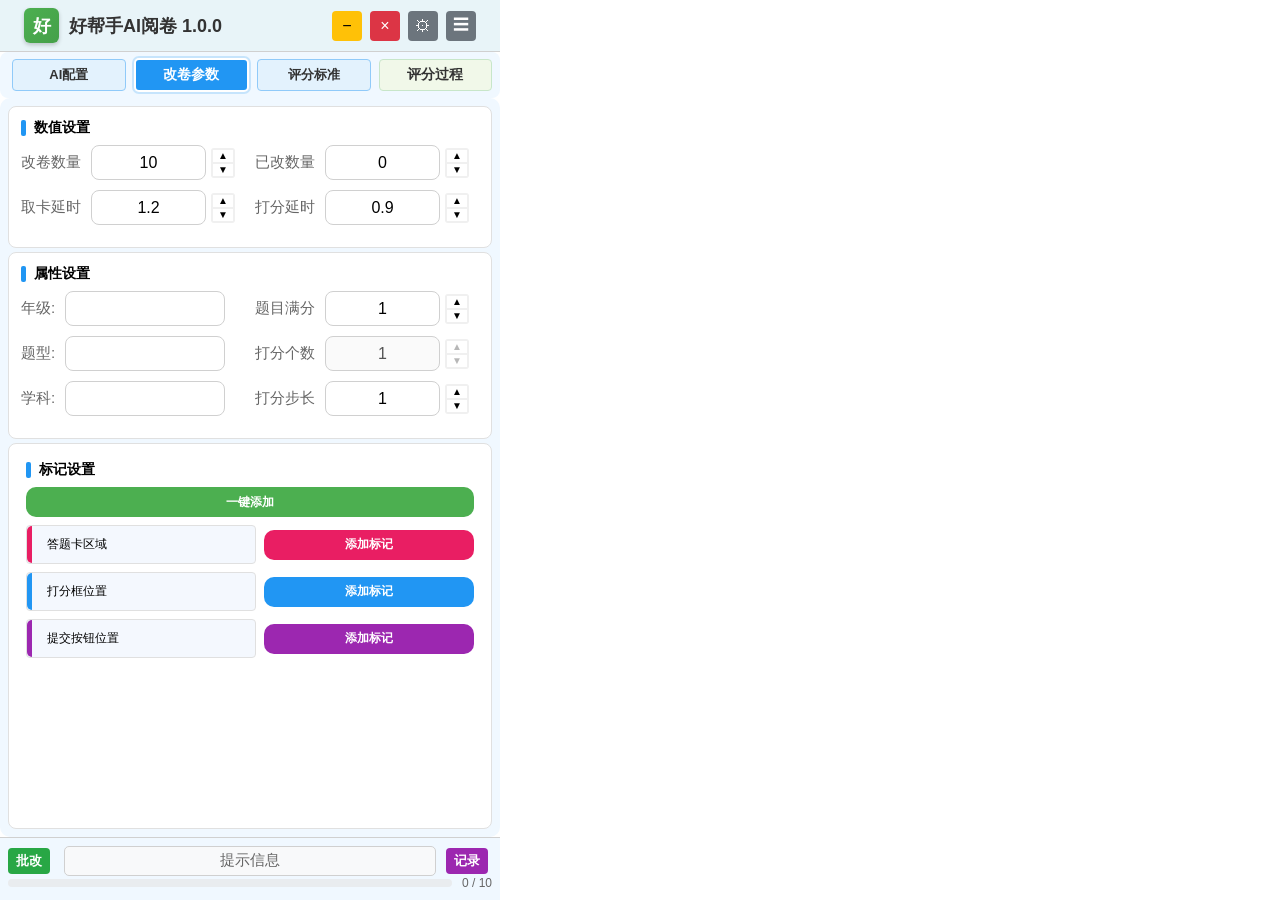
==== index.html @ 3ae10d27 "refactor: AI配置页极简化，视觉直评内置直接用服务商识图模型" ====
<!DOCTYPE html>
<html lang="zh-CN">
<head>
    <meta charset="UTF-8">
    <meta name="viewport" content="width=device-width, initial-scale=1.0">
    <title>好帮手AI阅卷 1.0.0</title>
    <link rel="stylesheet" href="css/style.css">
</head>
<body>
    <div class="container">
        <div class="header">
            <div class="title">
                <div class="logo">好</div>
                <span>好帮手AI阅卷 1.0.0</span>
            </div>
            <div class="window-controls">
                <button class="window-btn minimize">−</button>
                <button class="window-btn close">×</button>
                <button class="window-btn settings">⚙</button>
                <button class="window-btn menu">☰</button>
            </div>
        </div>
        
        <div class="tabs">
            <button class="tab">AI配置</button>
            <button class="tab active">改卷参数</button>
            <button class="tab">评分标准</button>
            <button class="tab">评分过程</button>
        </div>
        
        <div class="content">
            <!-- AI配置页面 -->
            <div id="ai-config-tab" class="tab-content">
                <!-- 网络评分模型 -->
                <div class="model-params-section network-model-section">
                    <div class="model-params-header">
                        <h3>网络评分模型</h3>
                    </div>
                    
                    <!-- 顶部提醒：视觉直评内置，需选用可识图的大模型 -->
                    <div class="vision-tip-bar">⚠️ 请选用可识图的大模型（如智谱 glm-4v-flash、豆包 vision 系列），
                        系统将直接对截图作答进行识别+评分（视觉直评）</div>
                    
                    <!-- 深度分析内容 -->
                    <div id="network-depth-analysis-content" class="params-content active">
                        <div class="service-provider-container">
                            <div class="service-provider-section">
                                <div class="service-provider-select">
                                    <label>选择服务商</label>
                                    <select class="provider-select">
                                        <option value="doubao">字节豆包</option>
                                        <option value="deepseek">深度求索</option>
                                        <option value="zhipu">智谱AI</option>
                                    </select>
                                </div>
                                <div class="api-key-url">
                                    <label>当前服务商 API Key 申请地址</label>
                                    <a href="https://console.volcengine.com/" target="_blank" class="api-url-link">https://console.volcengine.com/</a>
                                </div>
                            </div>
                        </div>
                        
                        <div class="doubao-config-section provider-config" data-provider="doubao">
                            <h4>字节豆包配置</h4>
                            <div class="config-item">
                                <label for="api-key-doubao">API Key:</label>
                                <div class="api-key-input">
                                    <input type="password" id="api-key-doubao" placeholder="请输入API Key">
                                    <button class="eye-btn">👁️</button>
                                </div>
                            </div>
                            <div class="config-item">
                                <label for="model-name-doubao">模型名称:</label>
                                <input type="text" id="model-name-doubao" class="model-select"
                                       list="doubao-model-list" autocomplete="off"
                                       placeholder="输入或选择模型名 / endpoint ID">
                                <datalist id="doubao-model-list">
                                    <option value="doubao-seed-1-6-flash-250715">
                                    <option value="doubao-1.5-vision-lite-250315">
                                    <option value="doubao-1.5-vision-pro-250328">
                                    <option value="doubao-seed-2-0-pro-260215">
                                </datalist>
                            </div>
                        </div>

                        <div class="deepseek-config-section provider-config" data-provider="deepseek" style="display: none;">
                            <h4>深度求索配置</h4>
                            <div class="config-item">
                                <label for="api-key-deepseek">API Key:</label>
                                <div class="api-key-input">
                                    <input type="password" id="api-key-deepseek" placeholder="请输入API Key">
                                    <button class="eye-btn">👁️</button>
                                </div>
                            </div>
                            <div class="config-item">
                                <label for="model-name-deepseek">模型名称:</label>
                                <input type="text" id="model-name-deepseek" class="model-select"
                                       list="deepseek-model-list" autocomplete="off"
                                       placeholder="输入或选择模型名">
                                <datalist id="deepseek-model-list">
                                    <option value="deepseek-v4-flash">
                                    <option value="deepseek-chat">
                                    <option value="deepseek-v4-pro">
                                </datalist>
                            </div>
                        </div>

                        <div class="zhipu-config-section provider-config" data-provider="zhipu" style="display: none;">
                            <h4>智谱AI配置</h4>
                            <div class="config-item">
                                <label for="api-key-zhipu">API Key:</label>
                                <div class="api-key-input">
                                    <input type="password" id="api-key-zhipu" placeholder="请输入API Key">
                                    <button class="eye-btn">👁️</button>
                                </div>
                            </div>
                            <div class="config-item">
                                <label for="model-name-zhipu">模型名称:</label>
                                <input type="text" id="model-name-zhipu" class="model-select"
                                       list="zhipu-model-list" autocomplete="off"
                                       placeholder="输入或选择模型名">
                                <datalist id="zhipu-model-list">
                                    <option value="glm-4v-flash">
                                    <option value="glm-4v-plus">
                                </datalist>
                            </div>
                        </div>
                        
                        <div class="preset-buttons">
                            <button class="save-preset-btn">保存预设</button>
                            <button class="preset-list-btn">预设列表</button>
                        </div>
                        <div class="preset-overlay" id="preset-overlay">
                            <div class="preset-panel">
                                <div class="preset-panel-header">
                                    <span>已保存的预设</span>
                                    <button class="preset-panel-close" id="preset-panel-close">×</button>
                                </div>
                                <div class="preset-panel-list" id="preset-panel-list"></div>
                            </div>
                        </div>
                    </div>
                </div>
            </div>
            
            <!-- 改卷参数页面 -->
            <div id="marking-params-tab" class="tab-content active">
                <div class="section">
                    <div class="section-title">数值设置</div>
                    <div class="setting-group">
                        <div class="setting-item">
                            <div class="setting-label">改卷数量</div>
                            <div class="setting-input">
                                <input type="text" value="10">
                                <div class="arrow-buttons">
                                    <button class="arrow-btn">▲</button>
                                    <button class="arrow-btn">▼</button>
                                </div>
                            </div>
                        </div>
                        <div class="setting-item">
                            <div class="setting-label">已改数量</div>
                            <div class="setting-input">
                                <input type="text" value="0">
                                <div class="arrow-buttons">
                                    <button class="arrow-btn">▲</button>
                                    <button class="arrow-btn">▼</button>
                                </div>
                            </div>
                        </div>
                    </div>
                    <div class="setting-group">
                        <div class="setting-item">
                            <div class="setting-label">取卡延时</div>
                            <div class="setting-input">
                                <input type="text" value="1.2">
                                <div class="arrow-buttons">
                                    <button class="arrow-btn">▲</button>
                                    <button class="arrow-btn">▼</button>
                                </div>
                            </div>
                        </div>
                        <div class="setting-item">
                            <div class="setting-label">打分延时</div>
                            <div class="setting-input">
                                <input type="text" value="0.9">
                                <div class="arrow-buttons">
                                    <button class="arrow-btn">▲</button>
                                    <button class="arrow-btn">▼</button>
                                </div>
                            </div>
                        </div>
                    </div>
                </div>
                
                <div class="section">
                    <div class="section-title">属性设置</div>
                    <div class="setting-group">
                        <div class="setting-item">
                            <div class="setting-label">年级:</div>
                            <div class="setting-input">
                                <input type="text" style="width: 160px;">
                            </div>
                        </div>
                        <div class="setting-item">
                            <div class="setting-label">题目满分</div>
                            <div class="setting-input">
                                <input type="text" value="1">
                                <div class="arrow-buttons">
                                    <button class="arrow-btn">▲</button>
                                    <button class="arrow-btn">▼</button>
                                </div>
                            </div>
                        </div>
                    </div>
                    <div class="setting-group">
                        <div class="setting-item">
                            <div class="setting-label">题型:</div>
                            <div class="setting-input">
                                <input type="text" style="width: 160px;">
                            </div>
                        </div>
                        <div class="setting-item">
                            <div class="setting-label">打分个数</div>
                            <div class="setting-input">
                                <input type="text" value="1" readonly disabled>
                                <div class="arrow-buttons">
                                    <button class="arrow-btn" disabled>▲</button>
                                    <button class="arrow-btn" disabled>▼</button>
                                </div>
                            </div>
                        </div>
                    </div>
                    <div class="setting-group">
                        <div class="setting-item">
                            <div class="setting-label">学科:</div>
                            <div class="setting-input">
                                <input type="text" style="width: 160px;">
                            </div>
                        </div>
                        <div class="setting-item">
                            <div class="setting-label">打分步长</div>
                            <div class="setting-input">
                                <input type="text" value="1">
                                <div class="arrow-buttons">
                                    <button class="arrow-btn">▲</button>
                                    <button class="arrow-btn">▼</button>
                                </div>
                            </div>
                        </div>
                    </div>
                </div>
                
                <div class="section">
                    <div class="marking-section">
                        <div class="section-title">标记设置</div>
                        <div class="marking-control">
                            <button class="marking-btn one-click-add">一键添加</button>
                        </div>
                        <div class="marking-items">
                            <div class="marking-item">
                                <div class="marking-label">答题卡区域</div>
                                <button class="marking-btn add-mark card-area">添加标记</button>
                            </div>
                            <div class="marking-item">
                                <div class="marking-label">打分框位置</div>
                                <button class="marking-btn add-mark score-area">添加标记</button>
                            </div>
                            <div class="marking-item">
                                <div class="marking-label">提交按钮位置</div>
                                <button class="marking-btn add-mark submit-area">添加标记</button>
                            </div>
                        </div>
                    </div>
                </div>
            </div>
            
            <!-- 评分标准页面 -->
            <div id="scoring-standard-tab" class="tab-content">
                <div class="editor-container">
                    <div class="editor-toolbar">
                        <button class="toolbar-btn clear-btn" title="清空本子页全部文本">
                            <span class="btn-icon">🗑️</span>
                        </button>
                        <button class="toolbar-btn copy-btn" title="复制本子页全部文本">
                            <span class="btn-icon">📋</span>
                        </button>
                        <div class="page-controls">
                            <button class="toolbar-btn prev-page" title="上一页预设">
                                <span class="btn-icon">◀</span>
                            </button>
                            <span class="page-number">1</span>
                            <button class="toolbar-btn next-page" title="下一页预设">
                                <span class="btn-icon">▶</span>
                            </button>
                        </div>
                        <div class="font-controls">
                            <button class="toolbar-btn decrease-font" title="缩小字号">
                                <span class="btn-icon">−</span>
                            </button>
                            <button class="toolbar-btn increase-font" title="放大字号">
                                <span class="btn-icon">+</span>
                            </button>
                        </div>
                        <div class="format-controls">
                            <button class="toolbar-btn format-btn text-format active" title="显示纯文本">
                                文本格式
                            </button>
                            <button class="toolbar-btn format-btn formula-format" title="可渲染显示公式">
                                融合格式
                            </button>
                        </div>
                    </div>
                    <div id="scoring-editor" class="editor-content" contenteditable="true">
                        <!-- 编辑区域 -->
                    </div>
                    <div class="editor-bottom">
                        <div class="content-tabs">
                            <button class="content-tab active" data-tab="material">题目材料</button>
                            <button class="content-tab" data-tab="answer">参考答案</button>
                            <button class="content-tab" data-tab="example">评价示例</button>
                            <button class="content-tab" data-tab="requirement">评分要求</button>
                        </div>
                        <div class="image-btn-container">
                            <button class="add-image-btn">📷 添加图片</button>
                            <input type="file" id="image-upload" accept="image/*" style="display: none;">
                        </div>
                    </div>
                </div>
            </div>
            
            <!-- 评分过程页面 -->
            <div id="scoring-process-tab" class="tab-content">
                <div class="process-panel">
                    <div class="process-header">
                        <div class="process-title">评分过程</div>
                        <div id="grading-elapsed" class="process-elapsed">未开始</div>
                    </div>
                    <div id="grading-status-line" class="status-line"></div>
                    <div id="grading-stream-content" class="stream-output"></div>
                    <div id="grading-result" class="process-result">
                        <div class="result-empty-tip">点击"批改"后评分结果将显示在此处</div>
                    </div>
                </div>
            </div>
        </div>
        
        <div class="footer">
            <div class="footer-top">
                <button class="action-btn correct" id="correct-btn">批改</button>
                <div class="debug-info">
                    <input type="text" value="提示信息" readonly>
                </div>
                <button class="action-btn record">记录</button>
            </div>
            <div class="footer-bottom">
                <div class="progress-bar">
                    <div class="progress-fill"></div>
                </div>
                <div class="progress-text">0 / 10</div>
            </div>
        </div>
    </div>

    <!-- HTML 标记框 (body 直接子元素，避免被 container flex/overflow 裁剪) -->
    <div id="marker-card" class="html-marker" data-mtype="card">
        <button class="html-marker-close">×</button>
    </div>
    <div id="marker-score" class="html-marker" data-mtype="score">
        <button class="html-marker-close">×</button>
    </div>
    <div id="marker-submit" class="html-marker" data-mtype="submit">
        <button class="html-marker-close">×</button>
    </div>

    <script src="js/main.js"></script>
</body>
</html>
---- css/style.css ----
* {
            margin: 0;
            padding: 0;
            box-sizing: border-box;
        }
        
        html, body {
            font-family: 'Microsoft YaHei', sans-serif;
            background-color: #fff;
            overflow: hidden;
            height: 100vh;
            margin: 0;
        }

        .container {
            width: 500px;
            height: 100vh;
            background-color: white;
            border: none;
            border-radius: 0;
            display: flex;
            flex-direction: column;
            flex-shrink: 0;
        }
        
        
        
        .header {
            background-color: #e8f4f8;
            padding: 0 24px;
            display: flex;
            justify-content: space-between;
            align-items: center;
            border-bottom: 1px solid #d0d0d0;
            height: 52px;
            margin: 0;
            cursor: move;
            flex-shrink: 0;
            user-select: none;
            -webkit-user-select: none;
        }
        
        .title {
            font-size: 18px;
            font-weight: bold;
            color: #333;
            display: flex;
            align-items: center;
        }
        
        .logo {
            width: 35px;
            height: 35px;
            margin-right: 10px;
            border-radius: 6px;
            display: flex;
            align-items: center;
            justify-content: center;
            background: linear-gradient(135deg, #4CAF50, #45a049);
            color: white;
            font-size: 18px;
            font-weight: bold;
            box-shadow: 0 2px 4px rgba(0,0,0,0.2);
        }
        
        .title img {
            margin-right: 5px;
        }
        
        .window-controls {
            display: flex;
            gap: 8px;
        }
        
        .window-btn {
            width: 30px;
            height: 30px;
            border: none;
            border-radius: 4px;
            cursor: pointer;
            font-size: 16px;
            display: flex;
            align-items: center;
            justify-content: center;
            transition: all 0.3s ease;
            -webkit-app-region: no-drag;
        }
        
        .window-btn:hover {
            transform: scale(1.05);
            box-shadow: 0 2px 4px rgba(0,0,0,0.2);
        }
        
        .minimize {
            background-color: #ffc107;
        }
        
        .close {
            background-color: #dc3545;
            color: white;
        }
        
        .settings {
            background-color: #6c757d;
            color: white;
        }
        
        .menu {
            background-color: #6c757d;
            color: white;
        }
        
        .tabs {
            display: flex;
            background-color: #f0f8ff;
            border-radius: 8px;
            padding: 8px;
            margin: 0;
            height: 46px;
            align-items: center;
            justify-content: space-between;
            -webkit-app-region: no-drag;
            flex-shrink: 0;
        }
        
        .tab {
            padding: 6px 12px;
            cursor: pointer;
            border: 1px solid #90caf9;
            background: #e3f2fd;
            font-size: 13px;
            font-weight: bold;
            color: #333;
            border-radius: 4px;
            transition: all 0.3s ease;
            white-space: nowrap;
            flex: 1;
            text-align: center;
            margin: 0 4px;
        }
        
        .tab:hover {
            background-color: rgba(33, 150, 243, 0.1);
            color: #444;
            font-size: 15px;
            font-weight: bold;
        }
        
        .tab.active {
            background-color: #2196f3;
            color: white;
            border-radius: 5px;
            border: 2px solid #ffffff;
            box-shadow: 0 0 0 2px rgba(100, 181, 246, 0.3);
            font-size: 14px;
            font-weight: bold;
        }
        
        /* 评分过程tab的特殊样式 */
        .tab:last-child {
            background-color: #f1f8e9;
            color: #333;
            border: 1px solid #c8e6c9;
            font-size: 14px;
            font-weight: bold;
            margin-right: 0;
        }
        
        .tab:last-child:hover {
            background-color: #e8f5e8;
            color: #444;
            font-size: 15px;
            font-weight: bold;
        }
        
        .tab:last-child.active {
            background-color: #f1f8e9;
            color: #0d47a1;
            border: 2px solid #66bb6a;
            box-shadow: 0 0 0 2px rgba(102, 187, 106, 0.4);
            font-size: 14px;
            font-weight: bold;
        }
        
        /* 评分标准页面样式 */
        .editor-container {
            background-color: #f8f9fa;
            border-radius: 10px;
            border: 1px solid #e0e0e0;
            overflow: hidden;
            min-height: 540px;
            display: flex;
            flex-direction: column;
        }
        
        .editor-toolbar {
            display: flex;
            align-items: center;
            padding: 6px;
            background-color: #f8f9fa;
            border-bottom: 1px solid #e0e0e0;
            gap: 8px;
        }

        .toolbar-btn {
            padding: 4px 8px;
            border: 1px solid #d0d0d0;
            border-radius: 4px;
            background-color: white;
            cursor: pointer;
            font-size: 12px;
            transition: all 0.3s ease;
            min-width: 28px;
            text-align: center;
        }
        
        .toolbar-btn:hover {
            background-color: #e3f2fd;
            border-color: #2196f3;
        }
        
        .toolbar-btn.active {
            background-color: #2196f3;
            color: white;
            border-color: #2196f3;
        }
        
        .btn-icon {
            font-size: 12px;
        }
        
        .page-controls {
            display: flex;
            align-items: center;
            gap: 8px;
        }

        .page-number {
            padding: 4px 8px;
            font-weight: bold;
            font-size: 12px;
        }

        .font-controls {
            display: flex;
            align-items: center;
            gap: 8px;
        }

        .format-controls {
            display: flex;
            align-items: center;
            gap: 8px;
            margin-left: auto;
        }
        
        .format-btn {
            padding: 4px 8px;
            font-size: 12px;
        }
        
        .editor-content {
            flex: 1;
            padding: 5px;
            border-bottom: 1px solid #e0e0e0;
            font-size: 16px;
            min-height: 300px;
            outline: none;
            overflow-y: auto;
            max-height: 400px;
            scrollbar-width: thin;
            scrollbar-color: #c0c0c0 #f0f0f0;
        }
        
        /* 自定义滚动条样式 */
        .editor-content::-webkit-scrollbar {
            width: 8px;
        }
        
        .editor-content::-webkit-scrollbar-track {
            background: #f0f0f0;
            border-radius: 4px;
        }
        
        .editor-content::-webkit-scrollbar-thumb {
            background: #c0c0c0;
            border-radius: 4px;
        }
        
        .editor-content::-webkit-scrollbar-thumb:hover {
            background: #a0a0a0;
        }
        
        .editor-bottom {
            padding: 10px;
            background-color: #f8f9fa;
        }

        .image-btn-container {
            margin-top: 10px;
            display: flex;
            justify-content: flex-start;
            align-items: center;
            gap: 10px;
        }

        .add-image-btn {
            padding: 6px 12px;
            border: 1px solid #2196f3;
            border-radius: 5px;
            background-color: #2196f3;
            color: white;
            cursor: pointer;
            font-size: 12px;
            font-weight: bold;
            transition: all 0.3s ease;
            width: auto;
            min-width: 100px;
        }
        
        .content-tabs {
            display: flex;
            gap: 0;
        }

        .content-tab {
            flex: 1;
            padding: 8px 15px;
            border: 1px solid #d0d0d0;
            border-radius: 0;
            background-color: white;
            cursor: pointer;
            font-size: 14px;
            transition: all 0.3s ease;
            text-align: center;
        }

        .content-tab:first-child {
            border-radius: 5px 0 0 5px;
        }

        .content-tab:last-child {
            border-radius: 0 5px 5px 0;
        }
        
        .content-tab:hover {
            background-color: #e3f2fd;
            border-color: #2196f3;
        }
        
        .content-tab.active {
            background-color: #1976D2;
            color: white;
            border-color: #1976D2;
            font-weight: bold;
        }
        
        .add-image-btn:hover {
            background-color: #1976D2;
            transform: translateY(-1px);
            box-shadow: 0 2px 8px rgba(33, 150, 243, 0.3);
        }
        
        /* 图片预览样式 */
        .editor-content img {
            max-width: 100%;
            max-height: 300px;
            margin: 10px 0;
            border-radius: 5px;
            box-shadow: 0 2px 4px rgba(0,0,0,0.1);
            transition: all 0.3s ease;
        }
        
        .editor-content img:hover {
            transform: scale(1.02);
            box-shadow: 0 4px 8px rgba(0,0,0,0.2);
        }
        
        /* 图片容器样式 */
        .image-container {
            position: relative;
            display: inline-block;
            margin: 10px;
        }
        
        .image-delete-btn {
            position: absolute;
            top: -5px;
            right: -5px;
            background: #ff4444;
            color: white;
            border: none;
            border-radius: 50%;
            width: 20px;
            height: 20px;
            cursor: pointer;
            font-size: 12px;
            font-weight: bold;
            display: none;
            transition: all 0.3s ease;
        }
        
        .image-container:hover .image-delete-btn {
            display: block;
        }
        
        .image-delete-btn:hover {
            background: #cc0000;
            transform: scale(1.1);
        }
        
        .content {
            padding: 8px;
            flex: 1;
            background-color: #f0f8ff;
            border-radius: 10px;
            margin: 0;
            display: flex;
            -webkit-app-region: no-drag;
            flex-direction: column;
        }
        
        .section {
            margin-bottom: 4px;
            width: 100%;
            box-sizing: border-box;
            background-color: #ffffff;
            border-radius: 8px;
            padding: 12px;
            border: 1px solid #e0e0e0;
        }
        
        .section:last-child {
            margin-bottom: 0;
            flex: 1;
        }
        
        .section-title {
            font-size: 14px;
            font-weight: bold;
            margin-bottom: 8px;
            display: flex;
            align-items: center;
        }
        
        .section-title::before {
            content: '';
            width: 5px;
            height: 16px;
            background-color: #2196f3;
            margin-right: 8px;
            border-radius: 2px;
        }
        
        .setting-group {
            display: grid;
            grid-template-columns: 1fr 1fr;
            gap: 10px;
            margin-bottom: 10px;
        }
        
        .setting-item {
            display: flex;
            align-items: center;
        }
        
        .setting-label {
            font-size: 15px;
            margin-right: 10px;
            color: #666;
            white-space: nowrap;
        }
        
        .setting-input {
            display: flex;
            align-items: center;
            flex: 1;
        }
        
        .setting-input input {
            width: 115px;
            height: 35px;
            padding: 5px;
            border: 1px solid #d0d0d0;
            border-radius: 8px;
            font-size: 16px;
            text-align: center;
            transition: all 0.3s ease;
        }
        
        .setting-input input:hover {
            transform: scale(1.05);
            box-shadow: 0 2px 8px rgba(0,0,0,0.15);
            border-color: #2196f3;
        }
        
        .arrow-buttons {
            display: flex;
            flex-direction: column;
            margin-left: 5px;
            background-color: #f0f0f0;
            border-radius: 3px;
            padding: 2px;
        }
        
        .arrow-btn {
            width: 20px;
            height: 12px;
            border: none;
            background-color: white;
            cursor: pointer;
            display: flex;
            align-items: center;
            justify-content: center;
            font-size: 10px;
            margin-bottom: 2px;
        }
        
        .arrow-btn:last-child {
            margin-bottom: 0;
        }
        
        .marking-section {
            padding: 5px;
            width: 100%;
            box-sizing: border-box;
            flex: 1;
        }
        
        .marking-control {
            margin-bottom: 8px;
        }
        
        .marking-items {
            display: flex;
            flex-direction: column;
            gap: 8px;
            flex: 1;
        }
        
        .marking-item {
            display: flex;
            align-items: center;
            gap: 8px;
            flex: 1;
        }
        
        .marking-label {
            flex: 1;
            padding: 10px 10px 10px 20px;
            border: 1px solid #e0e0e0;
            border-radius: 4px;
            font-size: 12px;
            background-color: rgba(233, 241, 254, 0.5);
            transition: all 0.3s ease;
            position: relative;
        }
        
        .marking-label::before {
            content: '';
            position: absolute;
            left: 0;
            top: 0;
            bottom: 0;
            width: 5px;
            border-radius: 5px 0 0 5px;
        }
        
        .marking-item:nth-child(1) .marking-label::before {
            background-color: #e91e63;
        }
        
        .marking-item:nth-child(2) .marking-label::before {
            background-color: #2196f3;
        }
        
        .marking-item:nth-child(3) .marking-label::before {
            background-color: #9c27b0;
        }
        
        .marking-btn {
            flex: 1;
            padding: 6px;
            border: none;
            border-radius: 10px;
            font-size: 12px;
            font-weight: bold;
            cursor: pointer;
            transition: all 0.3s ease;
            color: white;
            text-align: center;
            min-height: 30px;
        }
        
        .marking-btn:hover {
            background-color: #e3f2fd;
            color: #000;
            font-weight: bold;
            font-size: 16px;
            transform: translateY(-2px);
            box-shadow: 0 4px 8px rgba(0,0,0,0.15);
        }
        
        .marking-label.marked {
            border-color: transparent;
        }

        .tab-content {
            display: none;
        }

        .tab-content.active {
            display: flex;
            flex-direction: column;
            height: 100%;
        }

        .model-select {
            padding: 8px 10px;
            border: 1px solid #d0d0d0;
            border-radius: 5px;
            font-size: 16px;
            flex: 1;
            transition: all 0.3s ease;
        }
        
        .model-select:hover {
            border-color: #2196f3;
            box-shadow: 0 0 0 2px rgba(33, 150, 243, 0.3);
        }
        
        .model-params-section {
            background-color: #ffffff;
            padding: 20px;
            border-radius: 5px;
            border: 1px solid #e0e0e0;
            margin: -5px 5px 0;
        }
        
        .model-params-header {
            display: flex;
            justify-content: space-between;
            align-items: center;
            margin-bottom: 20px;
        }
        
        .model-params-header h3 {
            margin: 0;
            color: #333;
            font-weight: bold;
            position: relative;
            padding-left: 15px;
        }
        
        .model-params-header h3::before {
            content: '';
            position: absolute;
            left: 0;
            top: 0;
            bottom: 0;
            width: 5px;
            background-color: #9c27b0;
            border-radius: 2px;
        }
        
        .params-content {
            display: none;
        }
        
        .params-content.active {
            display: block;
        }
        
        .service-provider-container {
            background-color: #f0f8ff;
            padding: 15px;
            border-radius: 5px;
            margin-bottom: 20px;
        }
        
        .service-provider-section {
            margin-bottom: 0;
        }
        
        .service-provider-select {
            margin-bottom: 10px;
        }
        
        .service-provider-select label {
            display: block;
            margin-bottom: 5px;
            font-weight: bold;
            font-size: 14px;
            color: #333;
        }
        
        .api-key-url {
            margin-bottom: 10px;
        }
        
        .api-key-url label {
            display: block;
            margin-bottom: 5px;
            font-weight: normal;
            font-size: 12px;
            color: #999;
        }
        
        .api-key-url a {
            color: #2196f3;
            text-decoration: none;
        }
        
        .api-key-url a:hover {
            text-decoration: underline;
        }
        
        /* 顶部提醒：请选用可识图的大模型 */
        .vision-tip-bar {
            margin: 0 0 16px 0;
            padding: 10px 14px;
            background: #fff8e1;
            border: 1px solid #f0c36d;
            border-left: 4px solid #f9a825;
            border-radius: 6px;
            color: #7a5c00;
            font-size: 13px;
            font-weight: bold;
            line-height: 1.6;
        }

        /* 服务商配置区块共用 */
        .provider-config {
            margin-bottom: 20px;
        }
        .provider-config h4 {
            margin: 0 0 15px 0;
            color: #333;
        }
        .doubao-config-section {
            margin-bottom: 20px;
        }
        .doubao-config-section h4 {
            margin: 0 0 15px 0;
            color: #333;
        }
        
        .config-item {
            margin-bottom: 15px;
            display: flex;
            align-items: center;
            gap: 10px;
        }
        
        .config-item label {
            font-weight: bold;
            color: #666;
            min-width: 80px;
            font-size: 14px;
        }
        
        .api-key-input {
            display: flex;
            flex: 1;
            position: relative;
        }
        
        .api-key-input input {
            flex: 1;
            padding: 10px 40px 10px 10px;
            border: 1px solid #d0d0d0;
            border-radius: 5px;
            font-size: 14px;
        }
        
        .eye-btn {
            position: absolute;
            right: 10px;
            top: 50%;
            transform: translateY(-50%);
            padding: 0;
            border: none;
            background-color: transparent;
            cursor: pointer;
            font-size: 18px;
            color: #666;
        }
        
        .preset-buttons {
            display: flex;
            gap: 10px;
            justify-content: space-between;
            align-items: center;
        }
        
        .preset-buttons .save-preset-btn {
            padding: 12px;
            border: 1px solid #1976D2;
            border-radius: 5px;
            background-color: #1976D2;
            color: white;
            cursor: pointer;
            font-weight: bold;
            transition: all 0.3s ease;
            flex: 1;
            text-align: center;
        }
        
        .preset-buttons .save-preset-btn:hover {
            background-color: white;
            color: #1976D2;
        }
        
        .preset-buttons .preset-list-btn {
            padding: 12px;
            border: 1px solid #1976D2;
            border-radius: 5px;
            background-color: white;
            color: #1976D2;
            cursor: pointer;
            font-weight: bold;
            transition: all 0.3s ease;
            flex: 1;
            text-align: center;
        }
        
        .preset-buttons .preset-list-btn:hover {
            background-color: #1976D2;
            color: white;
        }

        /* 预设面板 —— 浮动弹窗 */
        .preset-overlay {
            display: none;
            position: fixed;
            top: 0; left: 0; right: 0; bottom: 0;
            background: rgba(0,0,0,0.3);
            z-index: 1000;
            justify-content: center;
            align-items: center;
        }
        .preset-overlay.active {
            display: flex;
        }
        .preset-panel {
            width: 420px;
            max-height: 360px;
            border: 1px solid #c8d6e5;
            border-radius: 10px;
            background: #fff;
            box-shadow: 0 8px 30px rgba(0,0,0,0.2);
            overflow: hidden;
            display: flex;
            flex-direction: column;
        }
        .preset-panel-header {
            display: flex;
            justify-content: space-between;
            align-items: center;
            padding: 10px 14px;
            background: #f0f5ff;
            border-bottom: 1px solid #e0e7f2;
            font-size: 14px;
            font-weight: bold;
            color: #333;
            flex-shrink: 0;
        }
        .preset-panel-close {
            border: none;
            background: none;
            font-size: 20px;
            cursor: pointer;
            color: #999;
            padding: 0 4px;
            line-height: 1;
        }
        .preset-panel-close:hover { color: #d32f2f; }
        .preset-panel-list {
            flex: 1;
            overflow-y: auto;
            max-height: 280px;
        }
        .preset-panel-item {
            display: flex;
            justify-content: space-between;
            align-items: center;
            padding: 10px 14px;
            border-bottom: 1px solid #f0f0f0;
            cursor: pointer;
            font-size: 13px;
            transition: background 0.2s;
        }
        .preset-panel-item:hover {
            background: #e8f0fe;
        }
        .preset-panel-item-info {
            flex: 1;
            min-width: 0;
        }
        .preset-panel-item-provider {
            font-weight: bold;
            color: #1976D2;
            margin-right: 6px;
        }
        .preset-panel-item-model {
            color: #555;
        }
        .preset-panel-item-date {
            color: #999;
            font-size: 11px;
            margin-top: 2px;
        }
        .preset-panel-item-delete {
            border: none;
            background: none;
            color: #ccc;
            font-size: 16px;
            cursor: pointer;
            padding: 2px 6px;
        }
        .preset-panel-item-delete:hover { color: #d32f2f; }
        .preset-panel-empty {
            text-align: center;
            padding: 20px;
            color: #999;
            font-size: 13px;
        }

        .provider-select {
            width: 100%;
            padding: 8px 10px;
            border: 1px solid #d0d0d0;
            border-radius: 5px;
            font-size: 16px;
            transition: all 0.3s ease;
        }
        
        .provider-select:hover {
            border-color: #2196f3;
            box-shadow: 0 0 0 2px rgba(33, 150, 243, 0.3);
            transform: scale(1.02);
        }
        
        .one-click-add {
            background-color: #4CAF50;
            width: 100%;
        }
        
        .add-mark {
            background-color: #2196f3;
            width: 150px;
        }
        
        .card-area {
            background-color: #e91e63;
        }
        
        .score-area {
            background-color: #2196f3;
        }
        
        .submit-area {
            background-color: #9c27b0;
        }
        
        .process-panel {
            padding: 12px;
            height: 100%;
            display: flex;
            flex-direction: column;
            gap: 10px;
        }

        .process-header {
            display: flex;
            justify-content: space-between;
            align-items: center;
            padding-bottom: 8px;
            border-bottom: 1px solid #e0e7f2;
        }

        .process-title {
            font-size: 17px;
            font-weight: bold;
            color: #333;
        }

        .process-elapsed {
            font-size: 13px;
            color: #666;
            background-color: #eef5ff;
            padding: 4px 8px;
            border-radius: 12px;
        }

        .status-line {
            font-size: 13px;
            color: #2196f3;
            padding: 4px 0;
            flex-shrink: 0;
            min-height: 22px;
        }

        .stream-output {
            flex: 1;
            min-height: 0;
            overflow-y: auto;
            padding: 14px 16px;
            font-size: 14px;
            line-height: 1.8;
            color: #333;
            white-space: pre-wrap;
            word-break: break-word;
            background: #fafbfc;
            border: 1px solid #e8ecf0;
            border-radius: 6px;
            cursor: text;
            user-select: text;
        }
        .stream-output:empty::before {
            content: '点击批改后AI评分内容将实时显示在此处';
            color: #aaa;
        }

        .process-result {
            flex: 1;
            min-height: 0;
            overflow-y: auto;
            border-radius: 8px;
            padding: 14px 16px;
            background-color: #f8fbff;
            border: 1px solid #dce8f7;
            font-size: 13px;
            color: #333;
            line-height: 1.5;
        }

        .process-result.active {
            background-color: #f8fbff;
        }

        .result-empty-tip {
            color: #aaa;
            text-align: center;
            padding: 20px 0;
            font-size: 13px;
        }

        .process-result .score {
            font-size: 18px;
            font-weight: bold;
            color: #2e7d32;
            margin-bottom: 4px;
        }

        /* 评分结果丰富展示 */
        .result-score-line {
            text-align: center;
            padding: 8px 0 12px;
            line-height: 1;
        }
        .result-score-big {
            font-size: 48px;
            font-weight: bold;
            color: #2e7d32;
        }
        .result-score-divider {
            font-size: 24px;
            color: #999;
            vertical-align: middle;
        }
        .result-score-max {
            font-size: 28px;
            color: #666;
            vertical-align: middle;
        }
        .result-section-title {
            font-size: 13px;
            font-weight: bold;
            color: #555;
            margin-top: 10px;
            margin-bottom: 4px;
            padding-top: 8px;
            border-top: 1px solid #e8e8e8;
        }
        .result-section-meta {
            font-size: 11px;
            font-weight: normal;
            color: #999;
            margin-left: 6px;
        }
        .result-section-content {
            font-size: 13px;
            color: #333;
            line-height: 1.7;
            white-space: pre-wrap;
            word-break: break-word;
        }

        .result-timing-line {
            margin-top: 8px;
            padding-top: 8px;
            border-top: 1px dashed #e8e8e8;
            font-size: 12px;
            color: #888;
            text-align: center;
        }

        /* 流式内容展示 */
        .stream-content {
            font-family: 'Microsoft YaHei', sans-serif;
        }

        .footer {
            padding: 8px 8px 10px;
            border-top: 1px solid #d0d0d0;
            background-color: #f0f8ff;
            -webkit-app-region: no-drag;
            border-radius: 0;
            margin: 0;
            flex-shrink: 0;
        }
        
        .footer-top {
            display: flex;
            align-items: center;
            margin-bottom: 0;
        }
        
        .action-btn {
            padding: 4px 8px;
            border: none;
            border-radius: 4px;
            font-size: 13px;
            font-weight: bold;
            cursor: pointer;
            margin-right: 4px;
            color: white;
        }
        
        .correct {
            background-color: #28a745;
        }
        .correct:disabled {
            background-color: #93c9a0;
            cursor: not-allowed;
        }
        
        .pause {
            background-color: #ff9800;
        }
        .pause:disabled {
            background-color: #f3c37c;
            cursor: not-allowed;
        }

        .stop {
            background-color: #f44336;
        }
        .stop:disabled {
            background-color: #e8a0a0;
            cursor: not-allowed;
        }

        .record {
            background-color: #9c27b0;
            margin-left: auto;
        }
        
        .debug-info {
            flex: 1;
            margin: 0 10px;
        }
        
        .debug-info input {
            width: 100%;
            padding: 5.6px;
            border: 1px solid #d0d0d0;
            border-radius: 5px;
            font-size: 15px;
            color: #666;
            background-color: #f8f9fa;
            cursor: default;
            text-align: center;
            transition: all 0.3s ease;
        }
        
        .debug-info input.task-completed {
            background-color: #e8f5e8;
            border-color: #4caf50;
            color: #4caf50;
            font-size: 20px;
            font-weight: bold;
            font-family: '微软雅黑', 'Microsoft YaHei', sans-serif;
            box-shadow: 0 0 15px rgba(76, 175, 80, 0.5);
        }
        
        .footer.task-completed {
            background-color: rgba(232, 245, 232, 0.3);
            box-shadow: inset 0 0 20px rgba(76, 175, 80, 0.2);
        }
        
        .progress-bar.task-completed {
            border: 1px solid #4caf50;
            box-shadow: 0 0 10px rgba(76, 175, 80, 0.5);
        }
        
        .progress-fill.task-completed {
            background-color: #4caf50;
            box-shadow: 0 0 5px rgba(76, 175, 80, 0.7);
        }
        
        .footer-bottom {
            display: flex;
            align-items: center;
            justify-content: space-between;
        }
        
        .progress-bar {
            flex: 1;
            height: 8px;
            background-color: #e9ecef;
            border-radius: 4px;
            margin-right: 10px;
            overflow: hidden;
        }
        
        .progress-fill {
            height: 100%;
            background-color: #2196f3;
            width: 0%;
            transition: width 0.3s ease;
        }
        
        .progress-text {
            font-size: 12px;
            color: #666;
            white-space: nowrap;
        }

        /* HTML 标记框 */
        .html-marker {
            display: none;
            position: fixed;
            z-index: 9999;
            border-radius: 4px;
            cursor: move;
            user-select: none;
            -webkit-user-select: none;
        }
        .html-marker.active {
            display: block;
        }
        .html-marker[data-mtype="card"] {
            width: 400px;
            height: 300px;
            background: transparent;
            border: 3px solid #e91e63;
        }
        .html-marker[data-mtype="score"] {
            width: 450px;
            height: 105px;
            background: transparent;
            border: 3px solid #2196f3;
        }
        .html-marker[data-mtype="submit"] {
            width: 450px;
            height: 105px;
            background: transparent;
            border: 3px solid #9c27b0;
        }
        .html-marker-label {
            position: absolute;
            top: 50%;
            left: 50%;
            transform: translate(-50%, -50%);
            font-size: 16px;
            font-weight: bold;
            color: #fff;
            text-shadow: 0 1px 3px rgba(0,0,0,0.5);
            pointer-events: none;
            white-space: nowrap;
        }
        .html-marker-close {
            position: absolute;
            top: 4px;
            right: 4px;
            width: 22px;
            height: 22px;
            border: none;
            border-radius: 50%;
            background: rgba(0,0,0,0.5);
            color: #fff;
            font-size: 14px;
            cursor: pointer;
            line-height: 1;
            -webkit-app-region: no-drag;
        }
        .html-marker-close:hover {
            background: #dc3545;
        }
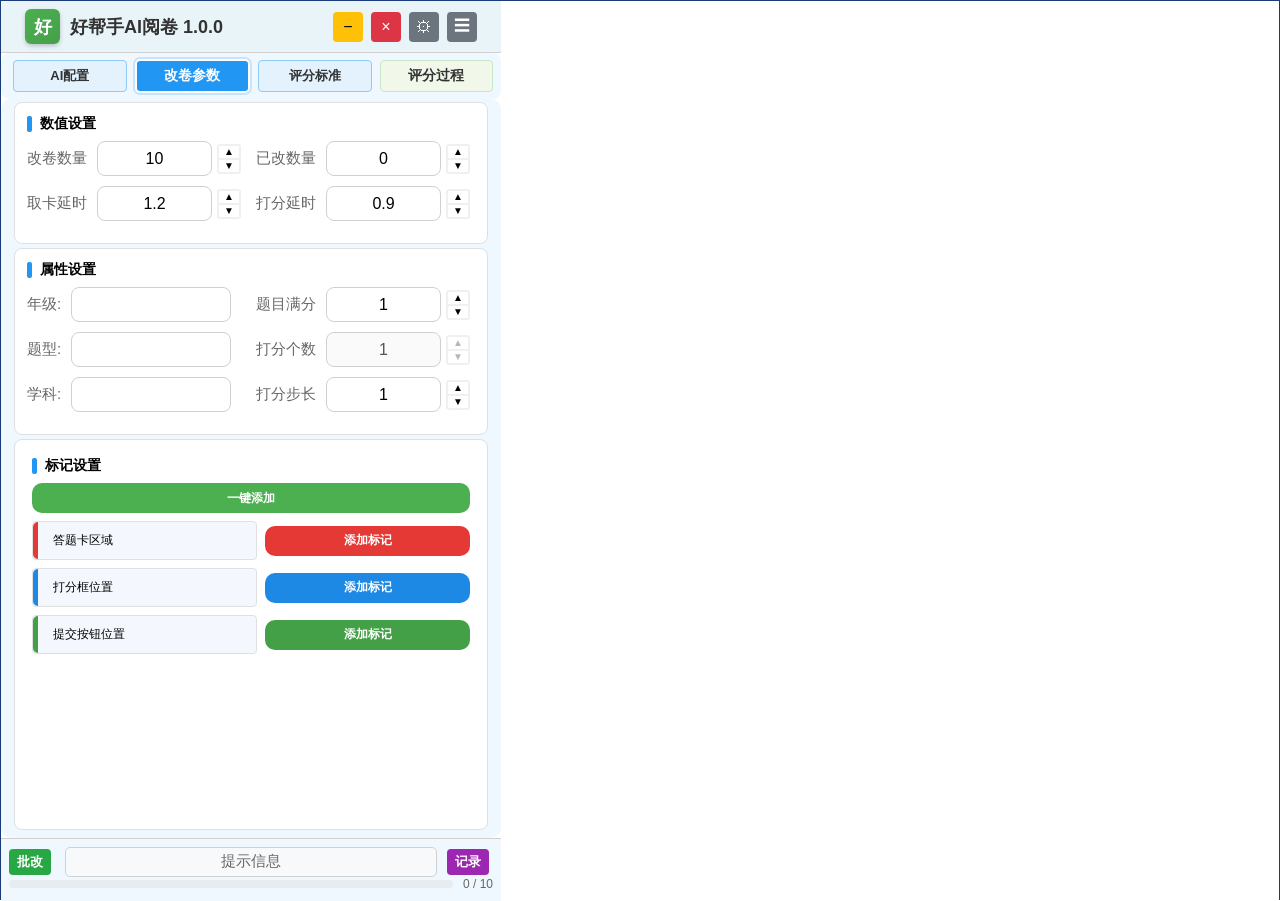
==== commit 5a7ec359: "feat(ui): 评分过程流式上屏与暂停停止，评分标准模板，识别方式与界面统一 - 评分过程逐字流式上屏（token 实时输出），不再出现 JSON/`json 块，结果区合并为单框 - 【批改】↔" ====
--- a/index.html
+++ b/index.html
@@ -33,13 +33,12 @@
             <div id="ai-config-tab" class="tab-content">
                 <!-- 网络评分模型 -->
                 <div class="model-params-section network-model-section">
+                    <!-- 顶部提醒：视觉直评内置，需选用可识图的多模态模型 -->
+                    <div class="vision-tip-bar">⚠️ 请选用可识图的多模态模型</div>
+                    
                     <div class="model-params-header">
                         <h3>网络评分模型</h3>
                     </div>
-                    
-                    <!-- 顶部提醒：视觉直评内置，需选用可识图的大模型 -->
-                    <div class="vision-tip-bar">⚠️ 请选用可识图的大模型（如智谱 glm-4v-flash、豆包 vision 系列），
-                        系统将直接对截图作答进行识别+评分（视觉直评）</div>
                     
                     <!-- 深度分析内容 -->
                     <div id="network-depth-analysis-content" class="params-content active">
@@ -126,6 +125,23 @@
                             </div>
                         </div>
                         
+                        <!-- 两段式第一步：先识别出学生作答文字，再交给评分模型打分 -->
+                        <div class="config-item">
+                            <label for="ocr-mode-select">识别方式:</label>
+                            <select id="ocr-mode-select" class="model-select">
+                                <option value="local">内置本地OCR（离线 · 免费 · 默认）</option>
+                                <option value="zhipu">智谱GLM-OCR（云端 · 手写最准）</option>
+                                <option value="vision">识图模型转录（需服务商支持识图）</option>
+                            </select>
+                        </div>
+                        <div class="config-item" id="ocr-zhipu-key-item" style="display: none;">
+                            <label for="ocr-zhipu-key">OCR Key:</label>
+                            <div class="api-key-input">
+                                <input type="password" id="ocr-zhipu-key" placeholder="请输入OCR Key">
+                                <button class="eye-btn">👁️</button>
+                            </div>
+                        </div>
+
                         <div class="preset-buttons">
                             <button class="save-preset-btn">保存预设</button>
                             <button class="preset-list-btn">预设列表</button>
@@ -321,10 +337,29 @@
                             <button class="content-tab" data-tab="example">评价示例</button>
                             <button class="content-tab" data-tab="requirement">评分要求</button>
                         </div>
+                        <div class="template-bar">
+                            <select id="scoring-template-select" class="template-select"
+                                    title="快速选用最近保存的评分模板（默认最近5次）">
+                                <option value="">— 选择模板（最近5次保存）—</option>
+                            </select>
+                            <button type="button" class="template-btn template-save-btn" id="scoring-template-save"
+                                    title="把当前整组评分标准（题目材料/参考答案/评价示例/评分要求）保存为模板">💾 保存</button>
+                            <button type="button" class="template-btn template-open-btn" id="scoring-template-open"
+                                    title="模板库：查看全部、选用或删除模板">📂 模板库</button>
+                        </div>
                         <div class="image-btn-container">
                             <button class="add-image-btn">📷 添加图片</button>
                             <input type="file" id="image-upload" accept="image/*" style="display: none;">
                         </div>
+                    </div>
+                </div>
+                <div class="preset-overlay" id="scoring-template-overlay">
+                    <div class="preset-panel template-panel">
+                        <div class="preset-panel-header">
+                            <span>评分标准模板库</span>
+                            <button class="preset-panel-close" id="scoring-template-panel-close">×</button>
+                        </div>
+                        <div class="preset-panel-list" id="scoring-template-panel-list"></div>
                     </div>
                 </div>
             </div>
@@ -332,15 +367,8 @@
             <!-- 评分过程页面 -->
             <div id="scoring-process-tab" class="tab-content">
                 <div class="process-panel">
-                    <div class="process-header">
-                        <div class="process-title">评分过程</div>
-                        <div id="grading-elapsed" class="process-elapsed">未开始</div>
-                    </div>
                     <div id="grading-status-line" class="status-line"></div>
                     <div id="grading-stream-content" class="stream-output"></div>
-                    <div id="grading-result" class="process-result">
-                        <div class="result-empty-tip">点击"批改"后评分结果将显示在此处</div>
-                    </div>
                 </div>
             </div>
         </div>
--- a/css/style.css
+++ b/css/style.css
@@ -10,6 +10,13 @@
             overflow: hidden;
             height: 100vh;
             margin: 0;
+        }
+
+        /* 整个 UI 最外层的深蓝色外边框（无边框窗口需要一条明确的边界线）。
+           放在 html 上而不是 .container 上：窗口被拉宽时边框依然贴着窗口边缘。
+           全局 box-sizing: border-box，1px 边框不会撑大布局。 */
+        html {
+            border: 1px solid #1a3a7a;
         }
 
         .container {
@@ -183,7 +190,9 @@
         }
         
         /* 评分标准页面样式 */
+        /* 左右/上边距与 AI配置页白框（.model-params-section）保持一致 */
         .editor-container {
+            margin: -5px 5px 0;
             background-color: #f8f9fa;
             border-radius: 10px;
             border: 1px solid #e0e0e0;
@@ -359,6 +368,71 @@
             background-color: #1976D2;
             transform: translateY(-1px);
             box-shadow: 0 2px 8px rgba(33, 150, 243, 0.3);
+        }
+        
+        /* 评分标准模板栏（保存 / 快速选择 / 模板库） */
+        .template-bar {
+            display: flex;
+            align-items: center;
+            gap: 8px;
+            margin-top: 10px;
+        }
+        .template-select {
+            flex: 1;
+            min-width: 0;
+            padding: 6px 8px;
+            border: 1px solid #d0d0d0;
+            border-radius: 5px;
+            background-color: #fff;
+            font-size: 12px;
+            color: #333;
+        }
+        .template-btn {
+            padding: 6px 10px;
+            border: 1px solid #d0d0d0;
+            border-radius: 5px;
+            cursor: pointer;
+            font-size: 12px;
+            white-space: nowrap;
+            transition: all 0.2s ease;
+        }
+        .template-save-btn {
+            background-color: #43a047;
+            border-color: #43a047;
+            color: #fff;
+        }
+        .template-save-btn:hover {
+            background-color: #2e7d32;
+        }
+        .template-open-btn {
+            background-color: #fff;
+            color: #1976D2;
+            border-color: #1976D2;
+        }
+        .template-open-btn:hover {
+            background-color: #e3f2fd;
+        }
+        .template-item-name {
+            font-weight: bold;
+            color: #1976D2;
+            margin-right: 6px;
+            font-size: 13px;
+        }
+        .template-item-date {
+            color: #999;
+            font-size: 11px;
+        }
+        .template-item-preview {
+            color: #777;
+            font-size: 11px;
+            margin-top: 3px;
+            white-space: nowrap;
+            overflow: hidden;
+            text-overflow: ellipsis;
+            max-width: 300px;
+        }
+        .template-panel .preset-panel-list {
+            max-height: 300px;
         }
         
         /* 图片预览样式 */
@@ -420,14 +494,19 @@
             flex-direction: column;
         }
         
+        /* 左右/上边距与 AI配置页白框（.model-params-section）保持一致 */
         .section {
-            margin-bottom: 4px;
-            width: 100%;
+            margin: 0 5px 4px;
+            width: auto;
             box-sizing: border-box;
             background-color: #ffffff;
             border-radius: 8px;
             padding: 12px;
             border: 1px solid #e0e0e0;
+        }
+
+        .tab-content > .section:first-child {
+            margin-top: -5px;
         }
         
         .section:last-child {
@@ -566,16 +645,17 @@
             border-radius: 5px 0 0 5px;
         }
         
+        /* 与后端 MARKER_COLORS_HEX 保持一致：答题卡=红、打分框=蓝、提交=绿 */
         .marking-item:nth-child(1) .marking-label::before {
-            background-color: #e91e63;
+            background-color: #e53935;
         }
         
         .marking-item:nth-child(2) .marking-label::before {
-            background-color: #2196f3;
+            background-color: #1e88e5;
         }
         
         .marking-item:nth-child(3) .marking-label::before {
-            background-color: #9c27b0;
+            background-color: #43a047;
         }
         
         .marking-btn {
@@ -593,10 +673,8 @@
         }
         
         .marking-btn:hover {
-            background-color: #e3f2fd;
-            color: #000;
-            font-weight: bold;
-            font-size: 16px;
+            color: #fff;
+            font-weight: bold;
             transform: translateY(-2px);
             box-shadow: 0 4px 8px rgba(0,0,0,0.15);
         }
@@ -952,53 +1030,52 @@
         }
         
         .card-area {
-            background-color: #e91e63;
+            background-color: #e53935;
         }
         
         .score-area {
-            background-color: #2196f3;
+            background-color: #1e88e5;
         }
         
         .submit-area {
-            background-color: #9c27b0;
-        }
-        
+            background-color: #43a047;
+        }
+
+        /* 悬停保持各自识别色（只提亮），不再统一变成浅蓝 */
+        .card-area:hover {
+            background-color: #ff5252;
+        }
+
+        .score-area:hover {
+            background-color: #448aff;
+        }
+
+        .submit-area:hover {
+            background-color: #66bb6a;
+        }
+        
+        /* 边距与 AI配置页的白框（.model-params-section: margin -5px 5px 0）对齐 */
         .process-panel {
-            padding: 12px;
+            margin: -5px 5px 0;
+            padding: 0;
             height: 100%;
             display: flex;
             flex-direction: column;
-            gap: 10px;
-        }
-
-        .process-header {
-            display: flex;
-            justify-content: space-between;
-            align-items: center;
-            padding-bottom: 8px;
-            border-bottom: 1px solid #e0e7f2;
-        }
-
-        .process-title {
-            font-size: 17px;
-            font-weight: bold;
-            color: #333;
-        }
-
-        .process-elapsed {
-            font-size: 13px;
-            color: #666;
-            background-color: #eef5ff;
-            padding: 4px 8px;
-            border-radius: 12px;
+            gap: 4px;
         }
 
         .status-line {
             font-size: 13px;
             color: #2196f3;
-            padding: 4px 0;
+            padding: 0;
             flex-shrink: 0;
-            min-height: 22px;
+            min-height: 18px;
+            line-height: 18px;
+        }
+
+        /* 空闲时不占位，让输出框紧贴上方标题；批改中再自动出现 */
+        .status-line:empty {
+            display: none;
         }
 
         .stream-output {
@@ -1022,6 +1099,35 @@
             color: #aaa;
         }
 
+        /* 批改结果直接落在“评分过程”流里：题号下面依次是 学生作答 / 阅卷评析 / 成绩得分 */
+        .stream-result {
+            margin: 2px 0 12px;
+            padding-bottom: 8px;
+            border-bottom: 1px dashed #dde5ee;
+        }
+        .stream-section-title {
+            font-size: 13px;
+            font-weight: bold;
+            color: #555;
+            margin-top: 8px;
+        }
+        .stream-section-content {
+            color: #333;
+            line-height: 1.7;
+        }
+        .stream-section-score {
+            font-size: 22px;
+            font-weight: bold;
+            color: #2e7d32;
+        }
+
+        /* 批改失败提示：与结果同一个框内显示 */
+        .stream-error {
+            margin: 8px 0;
+            color: #d32f2f;
+            font-weight: bold;
+        }
+
         .process-result {
             flex: 1;
             min-height: 0;
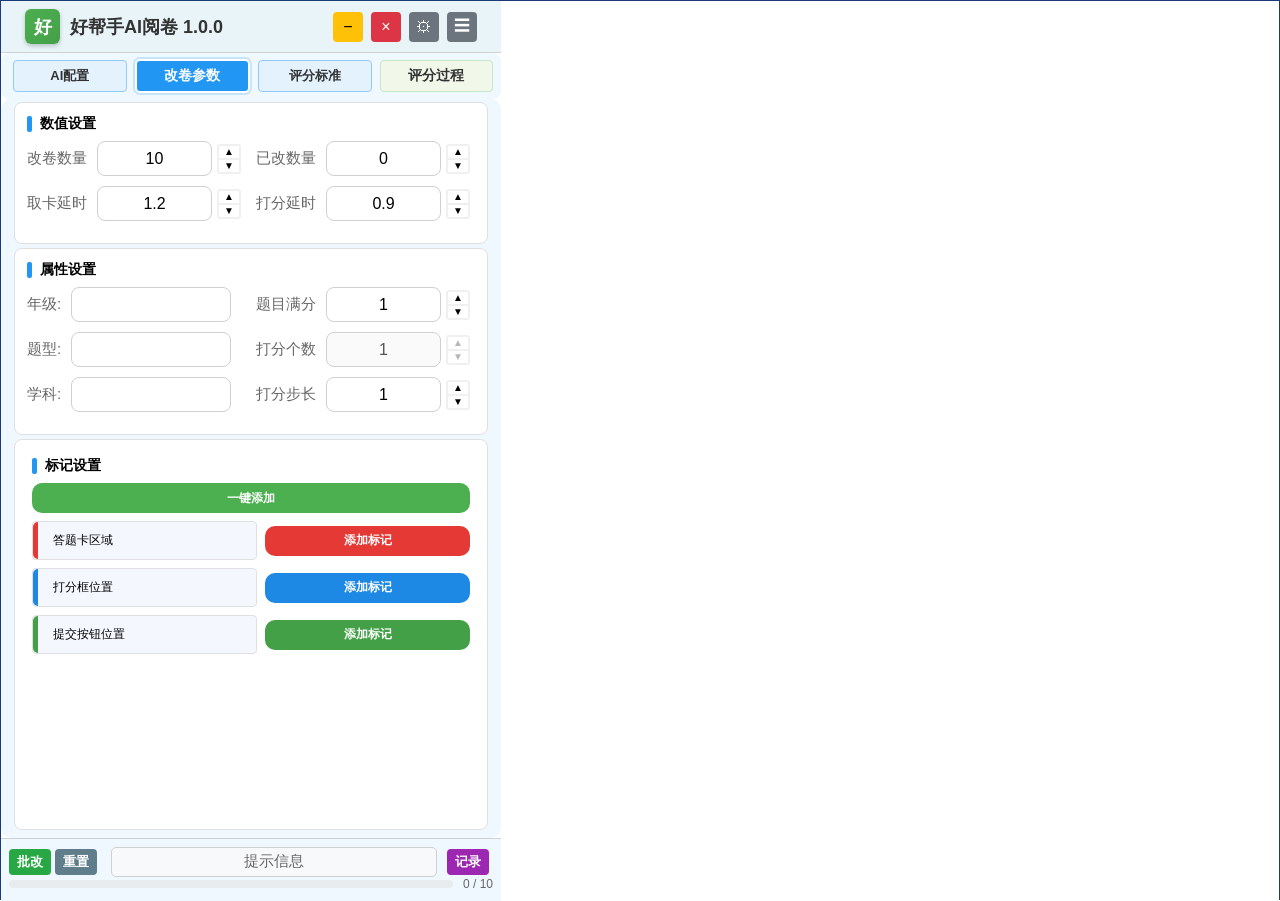
==== commit 2d8732e7: "feat(ui): 批改完成后可重置再次批改（新增【重置】按钮） 批改完成后已改数量=总量导致无法再次批改；新增重置按钮归零已改数量并清空评分过程面板，恢复【批改】可用" ====
--- a/index.html
+++ b/index.html
@@ -376,6 +376,7 @@
         <div class="footer">
             <div class="footer-top">
                 <button class="action-btn correct" id="correct-btn">批改</button>
+                <button class="action-btn reset" id="reset-btn">重置</button>
                 <div class="debug-info">
                     <input type="text" value="提示信息" readonly>
                 </div>
--- a/css/style.css
+++ b/css/style.css
@@ -1251,6 +1251,14 @@
             background-color: #93c9a0;
             cursor: not-allowed;
         }
+
+        .reset {
+            background-color: #607d8b;
+        }
+        .reset:disabled {
+            background-color: #a7b7bf;
+            cursor: not-allowed;
+        }
         
         .pause {
             background-color: #ff9800;
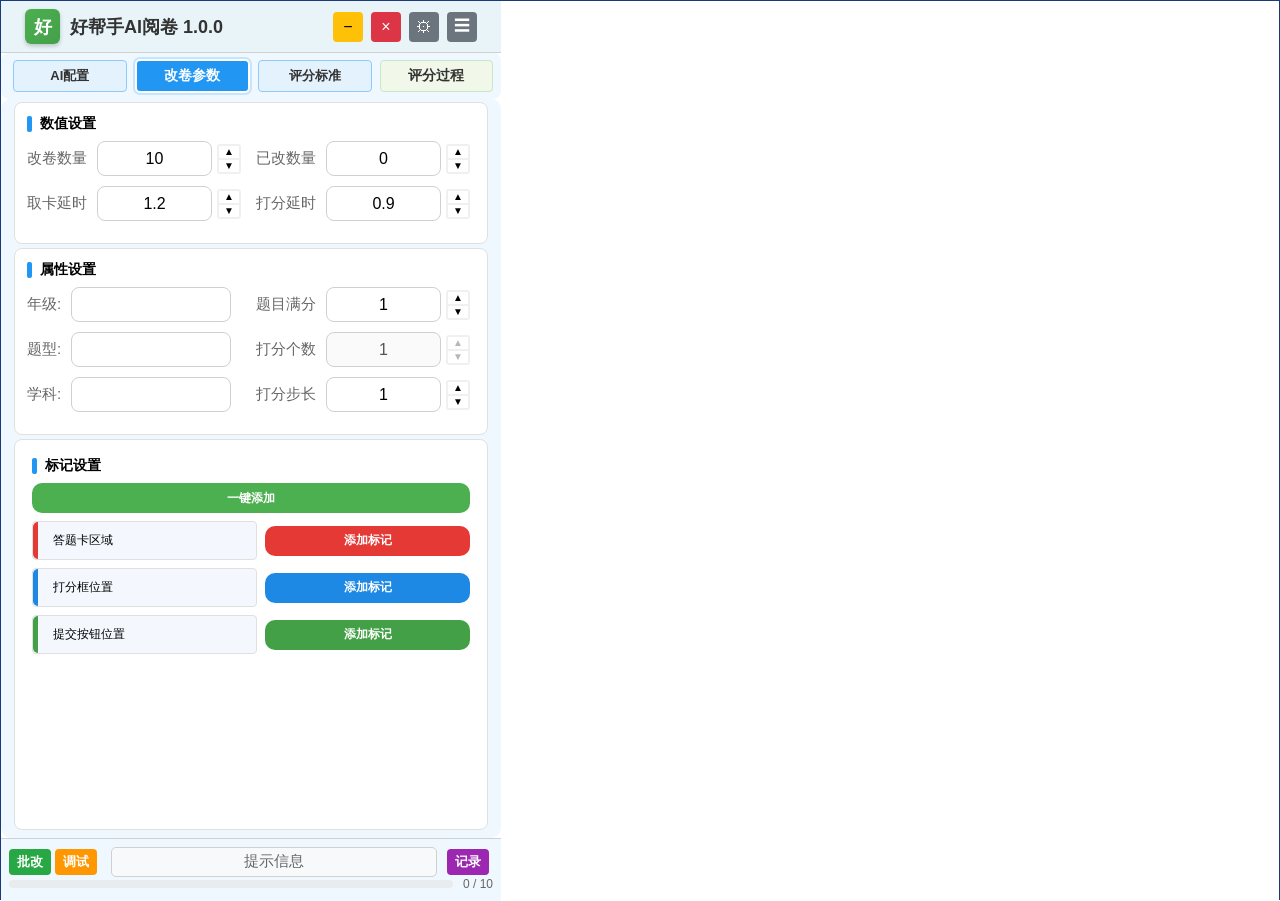
==== commit e40ce71c: "feat(ui): 删重置改【调试】，批改按钮永不禁用 - 底部【重置】按钮替换为【调试】：每次只批当前一张（识别+评分+流式展示），不填写分数、不点击提交、不递增已改数量、不进入下一张，可反复对同一" ====
--- a/index.html
+++ b/index.html
@@ -376,7 +376,7 @@
         <div class="footer">
             <div class="footer-top">
                 <button class="action-btn correct" id="correct-btn">批改</button>
-                <button class="action-btn reset" id="reset-btn">重置</button>
+                <button class="action-btn debug" id="debug-btn" title="只批当前这一张，不填写提交，不进入下一张">调试</button>
                 <div class="debug-info">
                     <input type="text" value="提示信息" readonly>
                 </div>
@@ -388,6 +388,17 @@
                 </div>
                 <div class="progress-text">0 / 10</div>
             </div>
+        </div>
+    </div>
+
+    <!-- 阅卷记录查看弹窗（body 直接子元素，避免被 flex/overflow 裁剪） -->
+    <div id="record-overlay" class="preset-overlay">
+        <div class="preset-panel record-panel">
+            <div class="preset-panel-header">
+                <span>阅卷记录</span>
+                <button class="preset-panel-close" id="record-panel-close">×</button>
+            </div>
+            <div class="preset-panel-list" id="record-panel-list"></div>
         </div>
     </div>
 
--- a/css/style.css
+++ b/css/style.css
@@ -1252,11 +1252,11 @@
             cursor: not-allowed;
         }
 
-        .reset {
-            background-color: #607d8b;
-        }
-        .reset:disabled {
-            background-color: #a7b7bf;
+        .debug {
+            background-color: #ff9800;
+        }
+        .debug:disabled {
+            background-color: #f3c37c;
             cursor: not-allowed;
         }
         
@@ -1413,3 +1413,57 @@
         .html-marker-close:hover {
             background: #dc3545;
         }
+
+        /* ---------- 阅卷记录面板 ---------- */
+        .record-panel {
+            width: 560px;
+            max-width: 90vw;
+        }
+        .record-item {
+            border: 1px solid #e5eaf3;
+            border-radius: 8px;
+            padding: 10px 12px;
+            margin-bottom: 10px;
+            background: #fbfcfe;
+        }
+        .record-item-head {
+            display: flex;
+            justify-content: space-between;
+            align-items: center;
+            gap: 8px;
+            font-size: 12px;
+            color: #666;
+            margin-bottom: 6px;
+        }
+        .record-item-score {
+            color: #2e7d32;
+            font-weight: bold;
+            font-size: 16px;
+            white-space: nowrap;
+        }
+        .record-delete {
+            background: none;
+            border: none;
+            color: #d32f2f;
+            cursor: pointer;
+            font-size: 12px;
+            margin-left: auto;
+        }
+        .record-delete:hover {
+            text-decoration: underline;
+        }
+        .record-item-section {
+            font-size: 12px;
+            color: #888;
+            margin: 8px 0 2px;
+        }
+        .record-item-content {
+            font-size: 13px;
+            line-height: 1.7;
+            color: #333;
+            white-space: pre-wrap;
+            word-break: break-word;
+        }
+        .record-panel .preset-panel-list {
+            max-height: 70vh;
+        }
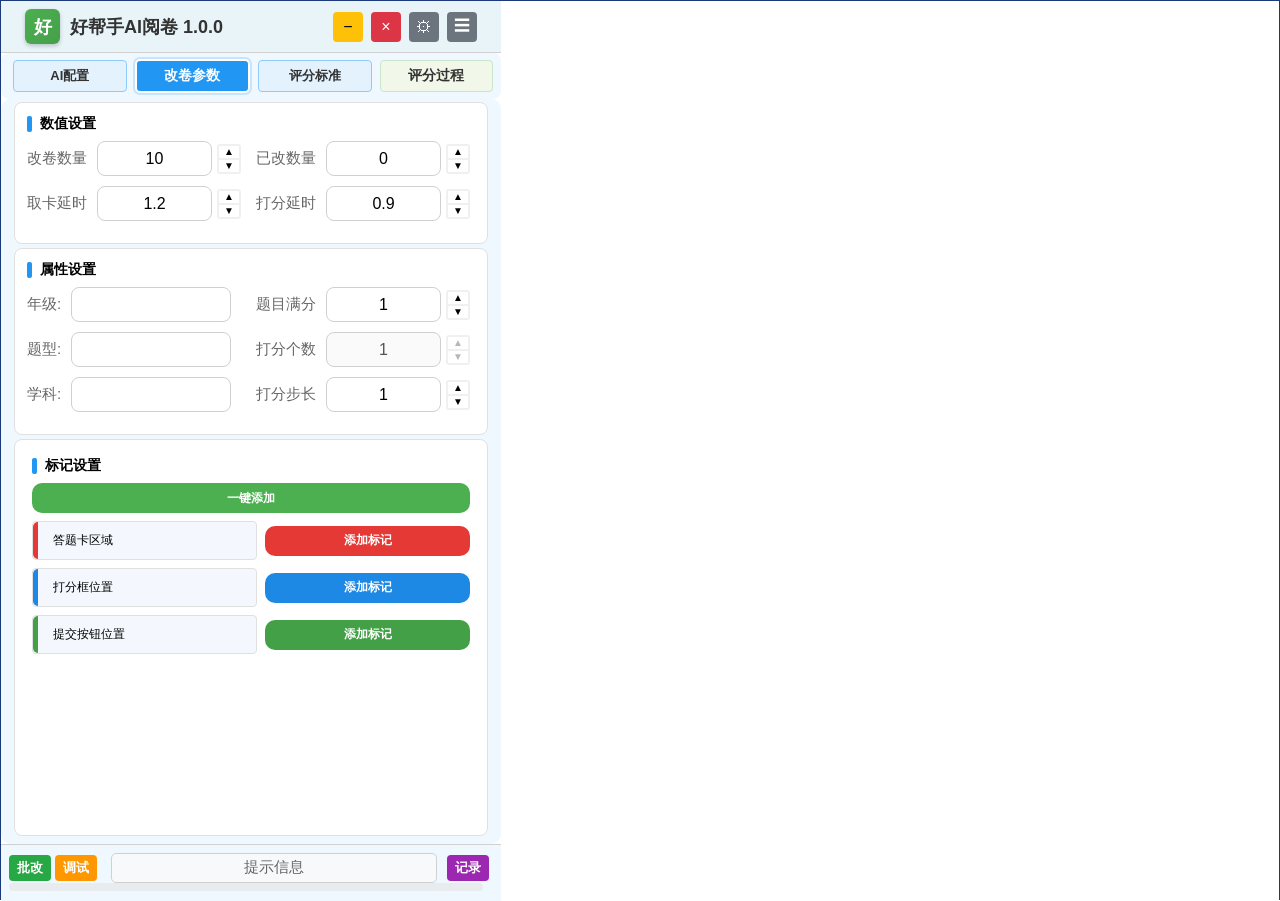
==== commit 42cd05ef: "feat(ui): 智谱服务商下选智谱GLM-OCR时隐藏OCR Key(复用API Key)，默认服务商改为智谱 OCR Key 输入框仅在 识别方式=智谱GLM-OCR 且 评分服务商≠智谱 时显" ====
--- a/index.html
+++ b/index.html
@@ -33,9 +33,6 @@
             <div id="ai-config-tab" class="tab-content">
                 <!-- 网络评分模型 -->
                 <div class="model-params-section network-model-section">
-                    <!-- 顶部提醒：视觉直评内置，需选用可识图的多模态模型 -->
-                    <div class="vision-tip-bar">⚠️ 请选用可识图的多模态模型</div>
-                    
                     <div class="model-params-header">
                         <h3>网络评分模型</h3>
                     </div>
@@ -49,17 +46,17 @@
                                     <select class="provider-select">
                                         <option value="doubao">字节豆包</option>
                                         <option value="deepseek">深度求索</option>
-                                        <option value="zhipu">智谱AI</option>
+                                        <option value="zhipu" selected>智谱AI</option>
                                     </select>
                                 </div>
                                 <div class="api-key-url">
                                     <label>当前服务商 API Key 申请地址</label>
-                                    <a href="https://console.volcengine.com/" target="_blank" class="api-url-link">https://console.volcengine.com/</a>
+                                    <a href="https://open.bigmodel.cn/" target="_blank" class="api-url-link">https://open.bigmodel.cn/</a>
                                 </div>
                             </div>
                         </div>
                         
-                        <div class="doubao-config-section provider-config" data-provider="doubao">
+                        <div class="doubao-config-section provider-config" data-provider="doubao" style="display: none;">
                             <h4>字节豆包配置</h4>
                             <div class="config-item">
                                 <label for="api-key-doubao">API Key:</label>
@@ -104,7 +101,7 @@
                             </div>
                         </div>
 
-                        <div class="zhipu-config-section provider-config" data-provider="zhipu" style="display: none;">
+                        <div class="zhipu-config-section provider-config" data-provider="zhipu">
                             <h4>智谱AI配置</h4>
                             <div class="config-item">
                                 <label for="api-key-zhipu">API Key:</label>
@@ -131,7 +128,7 @@
                             <select id="ocr-mode-select" class="model-select">
                                 <option value="local">内置本地OCR（离线 · 免费 · 默认）</option>
                                 <option value="zhipu">智谱GLM-OCR（云端 · 手写最准）</option>
-                                <option value="vision">识图模型转录（需服务商支持识图）</option>
+                                <option value="vision">模型识图+阅卷</option>
                             </select>
                         </div>
                         <div class="config-item" id="ocr-zhipu-key-item" style="display: none;">
--- a/css/style.css
+++ b/css/style.css
@@ -793,20 +793,6 @@
             text-decoration: underline;
         }
         
-        /* 顶部提醒：请选用可识图的大模型 */
-        .vision-tip-bar {
-            margin: 0 0 16px 0;
-            padding: 10px 14px;
-            background: #fff8e1;
-            border: 1px solid #f0c36d;
-            border-left: 4px solid #f9a825;
-            border-radius: 6px;
-            color: #7a5c00;
-            font-size: 13px;
-            font-weight: bold;
-            line-height: 1.6;
-        }
-
         /* 服务商配置区块共用 */
         .provider-config {
             margin-bottom: 20px;
@@ -1350,6 +1336,16 @@
             font-size: 12px;
             color: #666;
             white-space: nowrap;
+            /* 需求：进度条上不显示文字 */
+            display: none;
+        }
+
+        /* 流式输出的段标题（【学生作答】【阅卷评析】【成绩得分】）：加粗 + 放大 1 号 */
+        .stream-title-label {
+            font-size: 15px;
+            font-weight: bold;
+            color: #1a1a2e;
+            margin-top: 6px;
         }
 
         /* HTML 标记框 */
@@ -1414,10 +1410,26 @@
             background: #dc3545;
         }
 
-        /* ---------- 阅卷记录面板 ---------- */
+        /* ---------- 阅卷记录面板：与主窗口同尺寸的大面板，可滚动、文字可选中复制 ---------- */
         .record-panel {
-            width: 560px;
-            max-width: 90vw;
+            width: 96vw;
+            max-width: 96vw;
+            height: 96vh;
+            max-height: 96vh;
+            display: flex;
+            flex-direction: column;
+        }
+        .record-panel .preset-panel-header {
+            flex-shrink: 0;
+        }
+        .record-panel .preset-panel-list {
+            flex: 1;
+            min-height: 0;
+            max-height: none;
+            overflow-y: auto;
+            user-select: text;
+            cursor: text;
+            -webkit-user-select: text;
         }
         .record-item {
             border: 1px solid #e5eaf3;
@@ -1464,6 +1476,3 @@
             white-space: pre-wrap;
             word-break: break-word;
         }
-        .record-panel .preset-panel-list {
-            max-height: 70vh;
-        }
